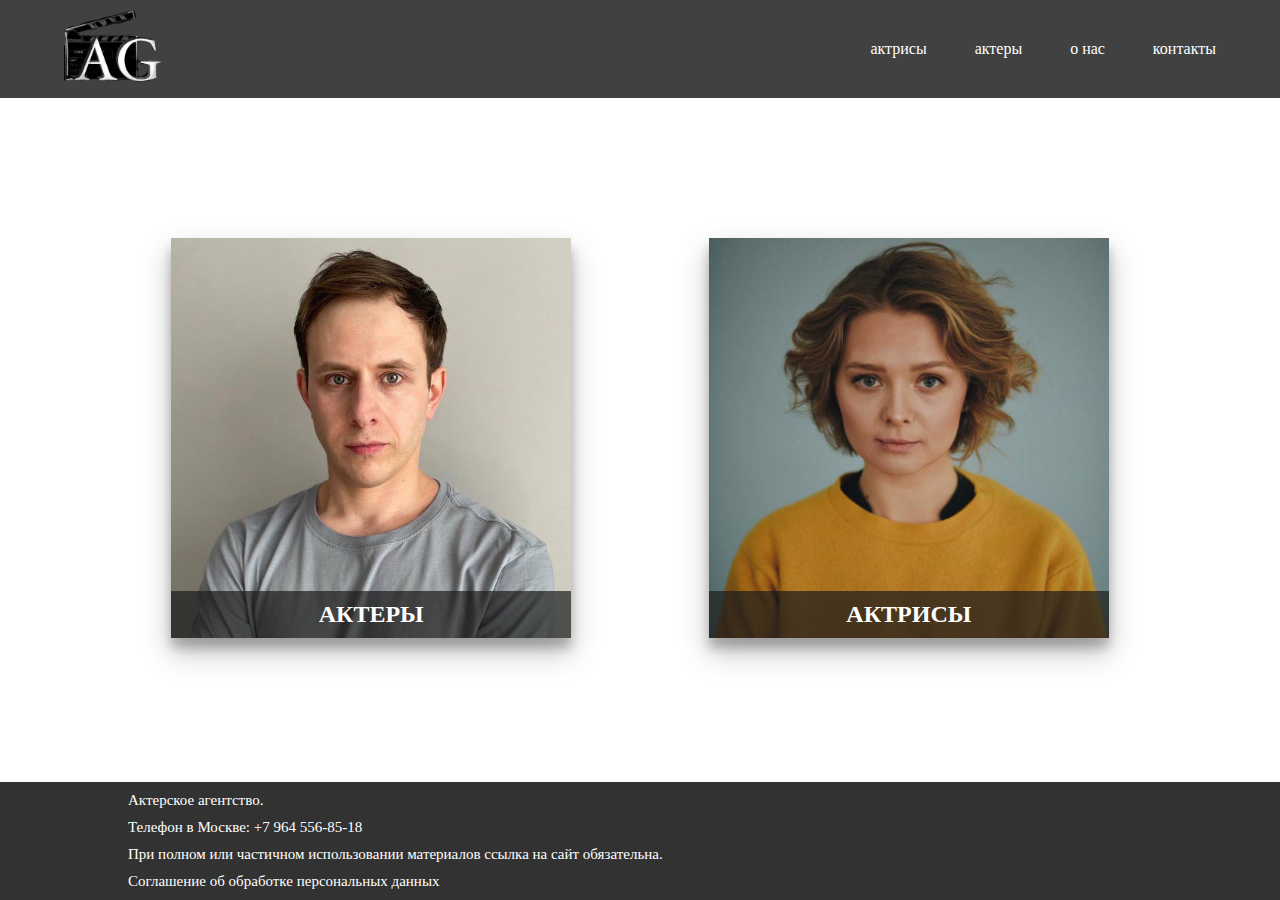
==== index.html @ 682a8c98 "ух! добавила почти всех девочнок" ====
<!DOCTYPE html>
<html lang="en">
  <head>
    <meta charset="UTF-8" />
    <meta http-equiv="X-UA-Compatible" content="IE=edge" />
    <meta name="viewport" content="width=device-width, initial-scale=1.0" />
    <title>Document</title>
    <link rel="preconnect" href="https://fonts.googleapis.com" />
    <link rel="preconnect" href="https://fonts.gstatic.com" crossorigin />
    <link
      href="https://fonts.googleapis.com/css2?family=Pacifico&display=swap"
      rel="stylesheet"
    />
    <link rel="stylesheet" href="index.css" />
  </head>

  <body>
    <div class="wrapper">
      <link
        href="https://fonts.googleapis.com/css?family=Noto+Sans&display=swap"
        rel="stylesheet"
      />
      <header>
        <div class="nav">
          <div class="title">
            <a href="index.html"><img src="./images/logo.png" alt="logo" /></a>
          </div>
          <nav>
            <a href="./actress/actress.html">актрисы</a>
            <a href="./gorodinsky/gorodinsky.html">актеры</a>
            <a href="">о нас</a>
            <a href="">контакты</a>
          </nav>
          <div class="ham-menu">
            <div></div>
            <div></div>
            <div></div>
          </div>
        </div>
      </header>
      <div class="drop-menu">
        <div><a href="./actress/actress.html">актрисы</a></div>
        <div><a href="./gorodinsky/gorodinsky.html">актеры</a></div>
        <div><a href="">о нас</a></div>
        <div><a href="">контакты</a></div>
      </div>

      <main>
        <div class="image">
          <a href="./gorodinsky/gorodinsky.html"
            ><img src="./images/actor.jpeg"
          /></a>
          <h2>АКТЕРЫ</h2>
        </div>
        <div class="image">
          <a href="./actress/actress.html"
            ><img src="./images/actress.jpeg"
          /></a>
          <h2>АКТРИСЫ</h2>
        </div>
      </main>
      <footer>
        <div class="footer">
          <p>Актерское агентство.</p>
          <p>Телефон в Москве: +7 964 556-85-18</p>
          <p>
            При полном или частичном использовании материалов ссылка на сайт
            обязательна.
          </p>
          <a href="#">Соглашение об обработке персональных данных</a>
        </div>
      </footer>
      <script src="index.js"></script>
    </div>
  </body>
</html>
---- index.css ----
* {
  margin: 0;
  padding: 0;
  box-sizing: border-box;
  list-style: none;
  text-decoration: none;
}

body {
  height: 100vh;
  width: 100%;
  font-family: 'Merriweather', serif;
}

.wrapper {
  display: flex;
  flex-direction: column;
  height: 100%;
}

header {
  background-color: rgb(65, 65, 65);
  width: 100%;
}

.title img {
  width: 100px;
  margin-top: 10px;
  margin-bottom: 10px;
}

.nav {
  width: 90%;
  margin: 0 auto;
  display: flex;
  justify-content: space-between;
  align-items: center;
}
nav{
  width: 30%;
  display: flex;
  justify-content: space-between;
}
.image {
  position: relative;
  text-align: center;
}

.image img {
  width: 400px;
  box-shadow: rgba(0, 0, 0, 0.25) 0px 14px 28px, rgba(0, 0, 0, 0.22) 0px 10px 10px;
  transition: .5s;
}
.image img:hover{
    box-shadow: rgba(0, 0, 0, 0.7) 0px 14px 28px, rgba(0, 0, 0, 0.22) 0px 10px 10px;
  }

h2 {
  position: absolute;
  bottom: 4px;
  width: 100%;
  background-color: rgb(28, 28, 28, 0.7);
  color: white;
  padding-top: 10px;
  padding-bottom: 10px;
}


.ham-menu {
  display: none;
}

.drop-menu {
  display: none;
}

.ham-menu div {
  height: 5px;
  width: 30px;
  margin: 5px 0;
  background-color: rgb(255, 255, 255);
  transition: 1s ease;
}

.ham-menu .top {
  transform: rotateZ(410deg) translate(-5%, 100%);
  margin: 0;
  transition: 1s ease;
}

.ham-menu .bottom {
  transform: rotateZ(-410deg) translate(-5%, -100%);
  margin: 0;
  transition: 1s ease;
}

.ham-menu .mid {
  transform: rotateZ(360deg);
  display: none;
  transition: 1s ease;
}

.title {
  letter-spacing: 2px;
  word-spacing: 2px;
}

ul {
  display: flex;
}

li {
  margin: 0 10px;
}

a {
  color: white;
}

a:hover {
  color: black;
}

main {
  flex: 1 0 auto;
  width: 100%;
  display: flex;
  justify-content: space-around;
  align-items: center;
  padding: 50px 8%;
}

footer {
  flex: 0 0 auto;
  background-color: rgb(28, 28, 28, 0.9);
  width: 100%;
  padding-top: 10px;
  padding-bottom: 10px;
}

.footer {
  font-size: 15px;
  width: 80%;
  margin: 0 auto;
  display: flex;
  flex-direction: column;
  color: white;
}
.footer p{
  padding-bottom: 10px;
}

@media (max-width: 992px) {
  .title img {
    width: 80px;
  }

  .title {
    letter-spacing: 2px;
    word-spacing: 2px;
  }
  ul {
    display: flex;
  }
  li {
    margin: 0 8px;
  }
  a {
    color: white;
  }
  a:hover {
    color: black;
  }
}

@media (max-width: 768px) {
  header {
    z-index: 999;
  }
  nav {
    display: none;
  }

  main {
    margin-top: -150px;
    flex-direction: column;
  }
  .image img {
    width: 350px;
  }
  .image{
    margin-bottom: 50px;
  }
  h2 {
    padding-top: 5px;
    padding-bottom: 5px;
    font-size: 20px;
  }
  ul {
    display: none;
  }
  .ham-menu {
    display: block;
  }
  .drop-menu {
    position: relative;
    z-index: -1;
    display: flex;
    flex-direction: column;
    background-color: red;
    transition: 1s cubic-bezier(0.9, -0.14, 0, 1.15);
    transform: translateY(-100%);
    list-style-position: inside;
  }
  .drop-down {
    transform: translateY(0%);
    box-shadow: 0 2px 10px rgba(0, 0, 0, 0.6);
    z-index: 9;
  }
  .drop-menu div {
    width: 100%;
    background-color: #9f9f9f;
    text-align: right;
    padding: 10px 20px;
    transition: 0.5s ease;
    border: none;
    letter-spacing: 2px;
  }
  .drop-menu div a {
    color: #ffffff;
    transition: 0.5s ease;
  }
  .footer {
    font-size: 10px;
  }
}
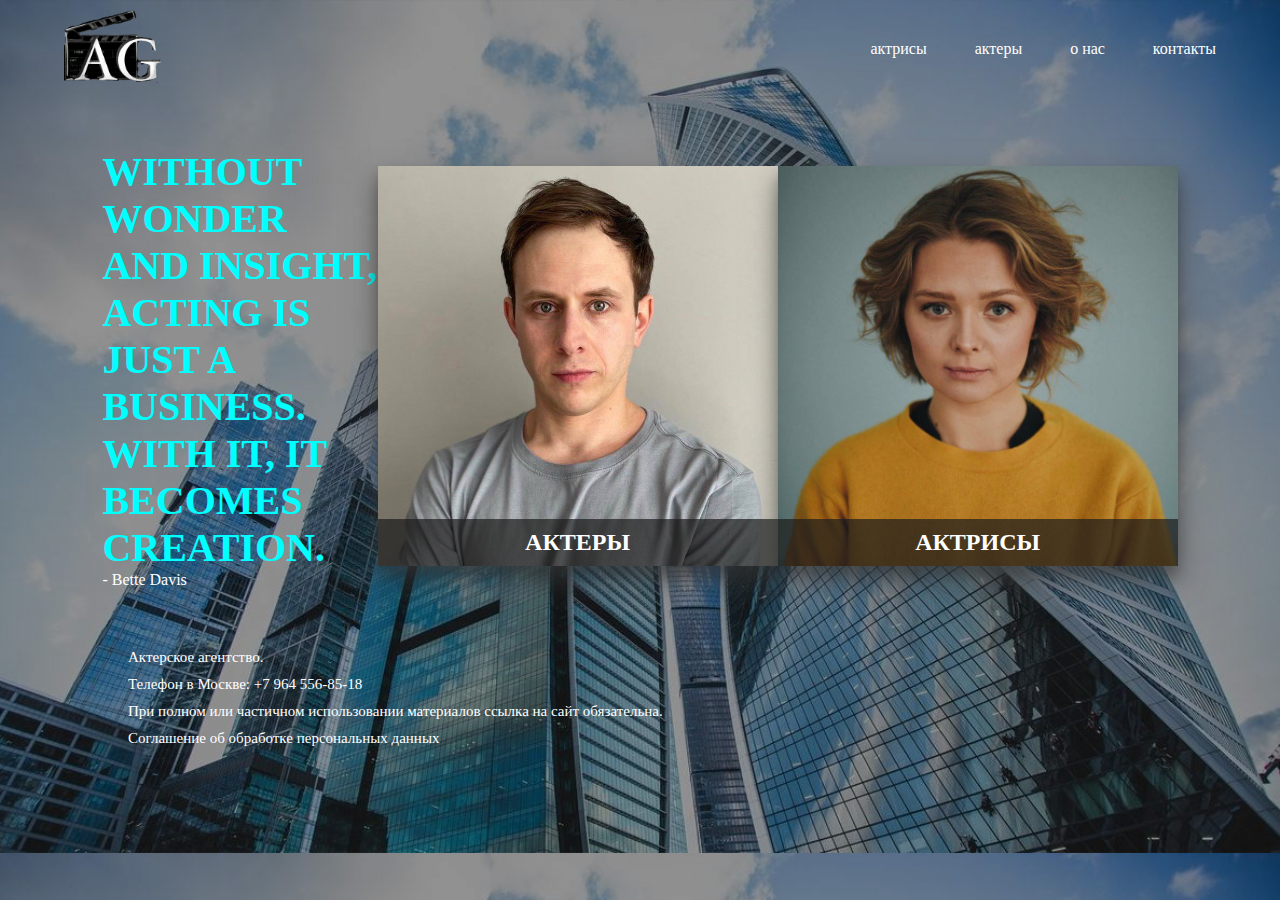
==== commit 33b31656: "ну шото епт" ====
--- a/index.html
+++ b/index.html
@@ -1,12 +1,10 @@
 <!DOCTYPE html>
-<html lang="en">
+<html lang="ru">
   <head>
     <meta charset="UTF-8" />
     <meta http-equiv="X-UA-Compatible" content="IE=edge" />
     <meta name="viewport" content="width=device-width, initial-scale=1.0" />
     <title>Document</title>
-    <link rel="preconnect" href="https://fonts.googleapis.com" />
-    <link rel="preconnect" href="https://fonts.gstatic.com" crossorigin />
     <link
       href="https://fonts.googleapis.com/css2?family=Pacifico&display=swap"
       rel="stylesheet"
@@ -46,6 +44,13 @@
       </div>
 
       <main>
+        <div class="quote">
+          <h1>
+            Without wonder and insight, acting is just a business. With it, it
+            becomes creation.
+          </h1>
+          <p style="color: white">- Bette Davis</p>
+        </div>
         <div class="image">
           <a href="./gorodinsky/gorodinsky.html"
             ><img src="./images/actor.jpeg"
@@ -70,7 +75,7 @@
           <a href="#">Соглашение об обработке персональных данных</a>
         </div>
       </footer>
-      <script src="index.js"></script>
     </div>
+    <script src="index.js"></script>
   </body>
 </html>
--- a/index.css
+++ b/index.css
@@ -7,9 +7,14 @@
 }
 
 body {
-  height: 100vh;
-  width: 100%;
-  font-family: 'Merriweather', serif;
+  width: 100%;
+  font-family: "Merriweather", serif;
+  background: linear-gradient(rgba(0, 0, 0, 0.4), rgba(0, 0, 0, 0.4)),
+    url("./images/wallpepper.jpg");
+  -webkit-background-size: cover;
+  -moz-background-size: cover;
+  -o-background-size: cover;
+  background-size: cover;
 }
 
 .wrapper {
@@ -19,7 +24,6 @@
 }
 
 header {
-  background-color: rgb(65, 65, 65);
   width: 100%;
 }
 
@@ -36,10 +40,26 @@
   justify-content: space-between;
   align-items: center;
 }
-nav{
+nav {
   width: 30%;
   display: flex;
   justify-content: space-between;
+}
+main {
+  flex: 1 0 auto;
+  width: 100%;
+  display: flex;
+  justify-content: space-around;
+  align-items: center;
+  padding: 50px 8%;
+}
+.quote {
+  width: 30%;
+}
+h1 {
+  color: aqua;
+  text-transform: uppercase;
+  font-size: 40px;
 }
 .image {
   position: relative;
@@ -48,12 +68,14 @@
 
 .image img {
   width: 400px;
-  box-shadow: rgba(0, 0, 0, 0.25) 0px 14px 28px, rgba(0, 0, 0, 0.22) 0px 10px 10px;
-  transition: .5s;
-}
-.image img:hover{
-    box-shadow: rgba(0, 0, 0, 0.7) 0px 14px 28px, rgba(0, 0, 0, 0.22) 0px 10px 10px;
-  }
+  box-shadow: rgb(62, 62, 62, 0.7) 0px 14px 28px,
+    rgba(0, 0, 0, 0.22) 0px 10px 10px;
+  transition: 0.5s;
+}
+.image img:hover {
+  box-shadow: rgba(255, 255, 255, 0.5) 0px 14px 28px,
+    rgba(0, 255, 255, 0.22) 0px 10px 10px;
+}
 
 h2 {
   position: absolute;
@@ -64,7 +86,6 @@
   padding-top: 10px;
   padding-bottom: 10px;
 }
-
 
 .ham-menu {
   display: none;
@@ -114,25 +135,15 @@
 }
 
 a {
-  color: white;
+  color: rgb(255, 255, 255);
 }
 
 a:hover {
   color: black;
 }
 
-main {
-  flex: 1 0 auto;
-  width: 100%;
-  display: flex;
-  justify-content: space-around;
-  align-items: center;
-  padding: 50px 8%;
-}
-
 footer {
   flex: 0 0 auto;
-  background-color: rgb(28, 28, 28, 0.9);
   width: 100%;
   padding-top: 10px;
   padding-bottom: 10px;
@@ -146,7 +157,7 @@
   flex-direction: column;
   color: white;
 }
-.footer p{
+.footer p {
   padding-bottom: 10px;
 }
 
@@ -175,6 +186,7 @@
 
 @media (max-width: 768px) {
   header {
+    background-color: rgb(65, 65, 65);
     z-index: 999;
   }
   nav {
@@ -185,10 +197,17 @@
     margin-top: -150px;
     flex-direction: column;
   }
+  .quote {
+    width: 100%;
+    margin-bottom: 30px;
+  }
+  h1 {
+    font-size: 30px;
+  }
   .image img {
     width: 350px;
   }
-  .image{
+  .image {
     margin-bottom: 50px;
   }
   h2 {
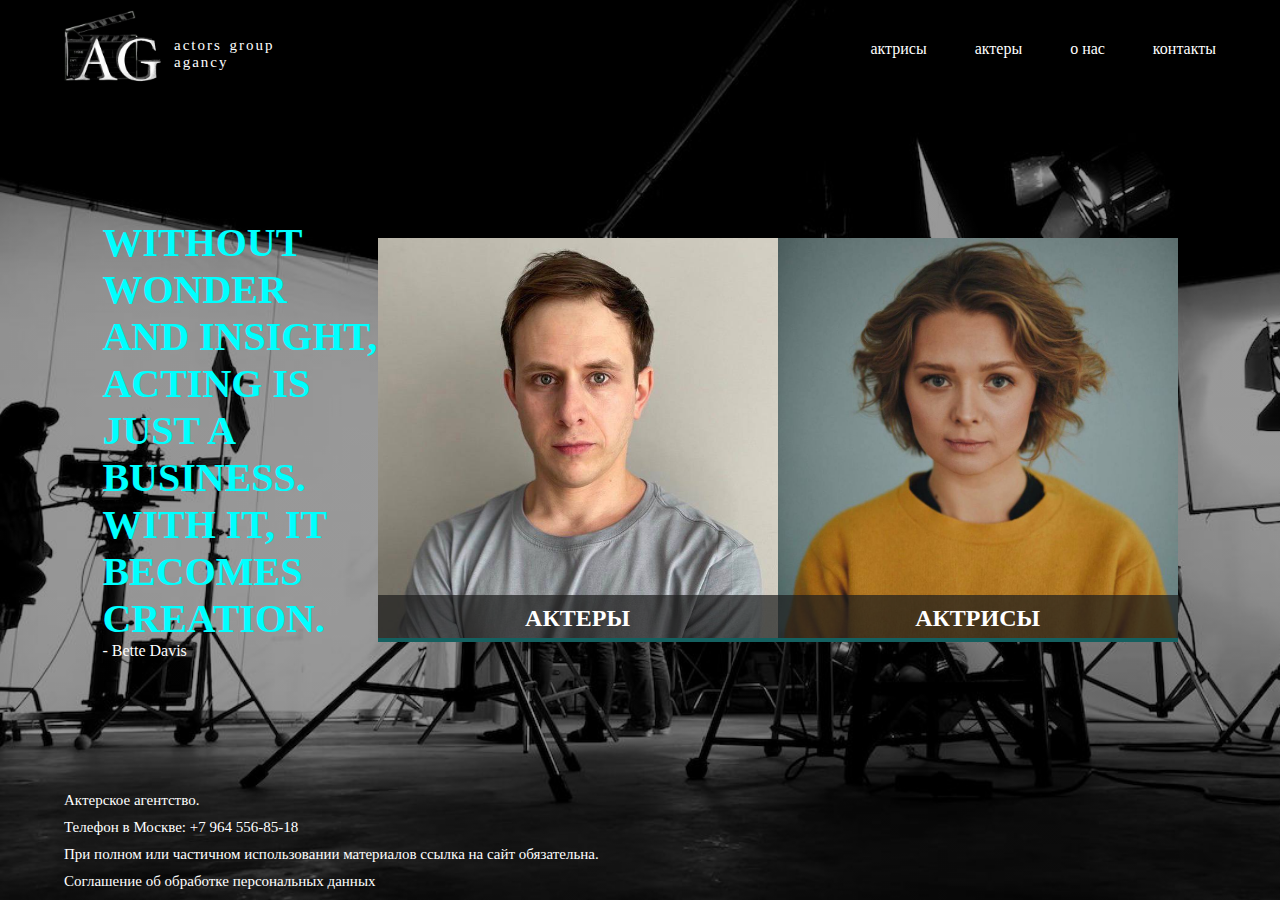
==== commit 21acd940: "поменяла обои" ====
--- a/index.html
+++ b/index.html
@@ -22,6 +22,7 @@
         <div class="nav">
           <div class="title">
             <a href="index.html"><img src="./images/logo.png" alt="logo" /></a>
+            <p>actors group<br />agancy</p>
           </div>
           <nav>
             <a href="./actress/actress.html">актрисы</a>
--- a/index.css
+++ b/index.css
@@ -10,7 +10,7 @@
   width: 100%;
   font-family: "Merriweather", serif;
   background: linear-gradient(rgba(0, 0, 0, 0.4), rgba(0, 0, 0, 0.4)),
-    url("./images/wallpepper.jpg");
+    url("./images/new-wallpepper.jpg");
   -webkit-background-size: cover;
   -moz-background-size: cover;
   -o-background-size: cover;
@@ -20,11 +20,23 @@
 .wrapper {
   display: flex;
   flex-direction: column;
-  height: 100%;
+  height: 100vh;
 }
 
 header {
   width: 100%;
+}
+.title {
+  color: white;
+  letter-spacing: 2px;
+  word-spacing: 2px;
+  display: flex;
+  align-items: center;
+}
+.title p {
+  font-size: 15px;
+  padding-top: 10px;
+  padding-left: 10px;
 }
 
 .title img {
@@ -64,12 +76,11 @@
 .image {
   position: relative;
   text-align: center;
+  background-color: aqua;
 }
 
 .image img {
   width: 400px;
-  box-shadow: rgb(62, 62, 62, 0.7) 0px 14px 28px,
-    rgba(0, 0, 0, 0.22) 0px 10px 10px;
   transition: 0.5s;
 }
 .image img:hover {
@@ -79,7 +90,7 @@
 
 h2 {
   position: absolute;
-  bottom: 4px;
+  bottom: 0px;
   width: 100%;
   background-color: rgb(28, 28, 28, 0.7);
   color: white;
@@ -121,11 +132,6 @@
   transition: 1s ease;
 }
 
-.title {
-  letter-spacing: 2px;
-  word-spacing: 2px;
-}
-
 ul {
   display: flex;
 }
@@ -139,7 +145,7 @@
 }
 
 a:hover {
-  color: black;
+  color: aqua;
 }
 
 footer {
@@ -151,7 +157,7 @@
 
 .footer {
   font-size: 15px;
-  width: 80%;
+  width: 90%;
   margin: 0 auto;
   display: flex;
   flex-direction: column;
@@ -159,6 +165,14 @@
 }
 .footer p {
   padding-bottom: 10px;
+}
+@media (max-width: 1200px) {
+  .image img {
+    width: 300px;
+  }
+  h1 {
+    font-size: 30px;
+  }
 }
 
 @media (max-width: 992px) {
@@ -181,6 +195,12 @@
   }
   a:hover {
     color: black;
+  }
+  .image img {
+    width: 250px;
+  }
+  h1 {
+    font-size: 20px;
   }
 }
 
@@ -194,7 +214,7 @@
   }
 
   main {
-    margin-top: -150px;
+    margin-top: -175px;
     flex-direction: column;
   }
   .quote {
@@ -202,7 +222,7 @@
     margin-bottom: 30px;
   }
   h1 {
-    font-size: 30px;
+    font-size: 25px;
   }
   .image img {
     width: 350px;
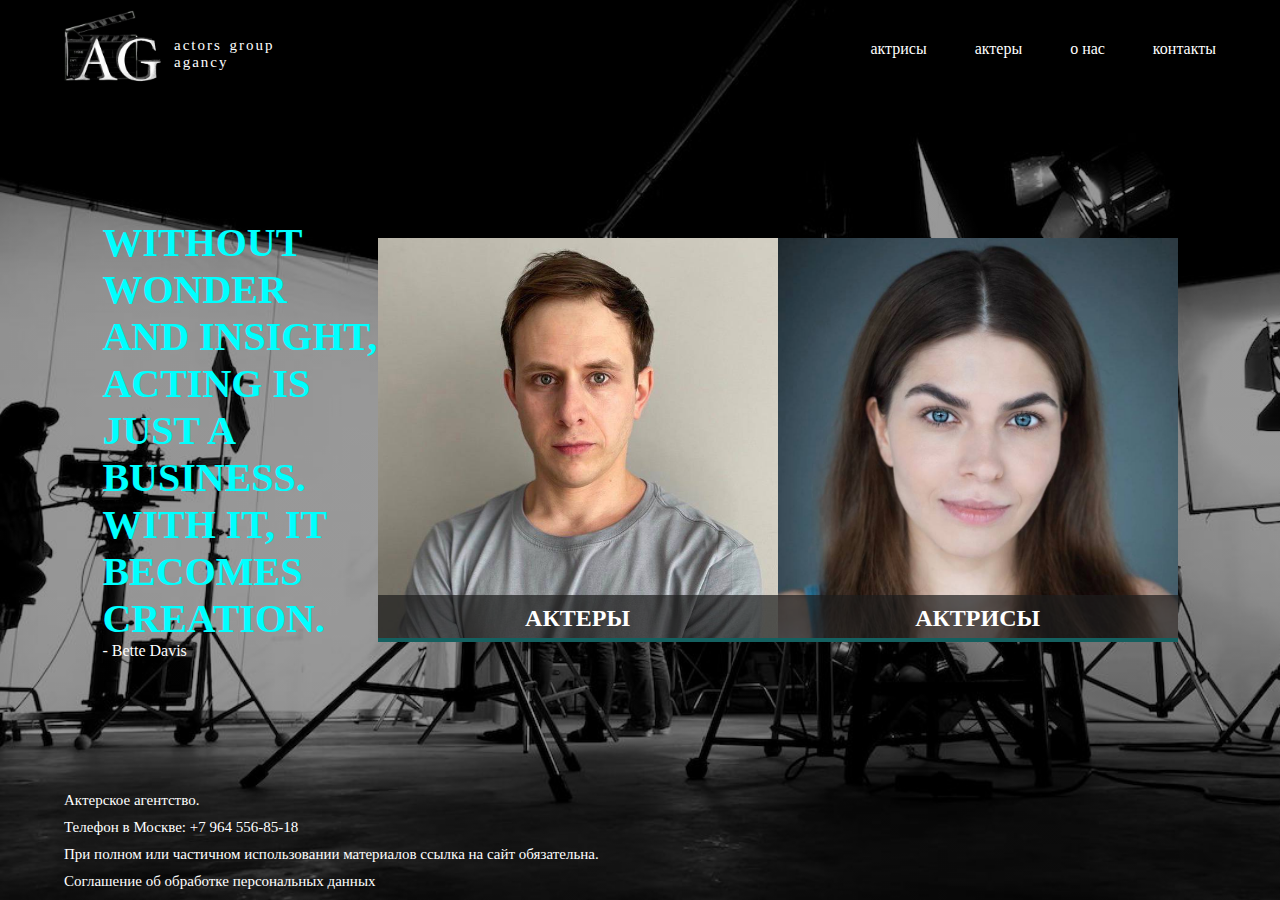
==== commit 3ad3dbf7: "воеводова фавикон" ====
--- a/index.html
+++ b/index.html
@@ -4,7 +4,9 @@
     <meta charset="UTF-8" />
     <meta http-equiv="X-UA-Compatible" content="IE=edge" />
     <meta name="viewport" content="width=device-width, initial-scale=1.0" />
-    <title>Document</title>
+    <title>Actors Group Agancy</title>
+    <link type="image/x-icon" href="./images/favicon.ico" rel="shortcut icon" />
+    <link type="Image/x-icon" href="./images/favicon.ico" rel="icon" />
     <link
       href="https://fonts.googleapis.com/css2?family=Pacifico&display=swap"
       rel="stylesheet"
@@ -60,7 +62,7 @@
         </div>
         <div class="image">
           <a href="./actress/actress.html"
-            ><img src="./images/actress.jpeg"
+            ><img src="./images/борисевич.jpeg"
           /></a>
           <h2>АКТРИСЫ</h2>
         </div>
--- a/index.css
+++ b/index.css
@@ -206,7 +206,7 @@
 
 @media (max-width: 768px) {
   header {
-    background-color: rgb(65, 65, 65);
+    background-color: rgb(0, 0, 0);
     z-index: 999;
   }
   nav {
@@ -273,3 +273,8 @@
     font-size: 10px;
   }
 }
+@media (max-width: 576px) {
+  h1 {
+    font-size: 20px;
+  }
+}
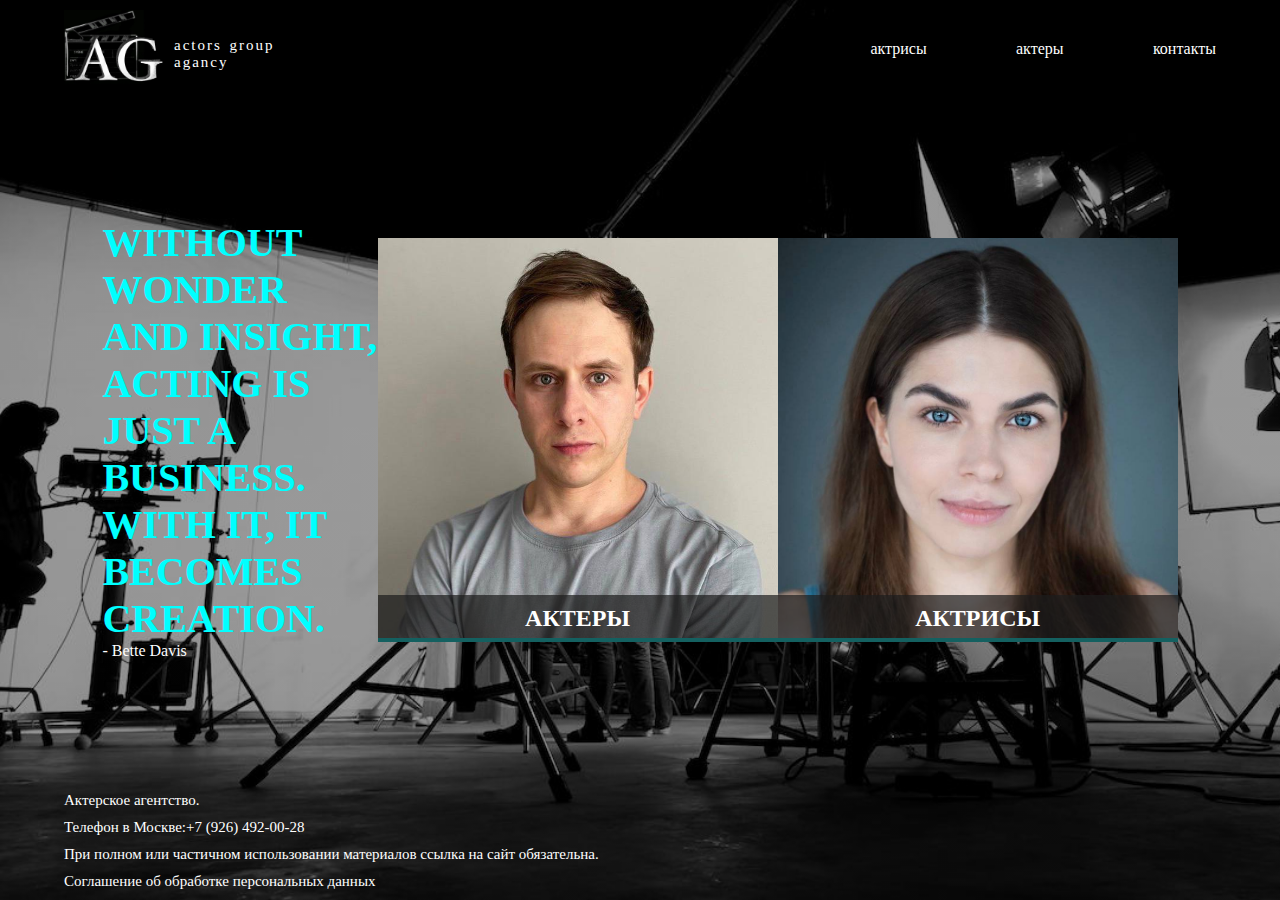
==== commit 6327cd40: "почистила все и лаврухина" ====
--- a/index.html
+++ b/index.html
@@ -11,6 +11,8 @@
       href="https://fonts.googleapis.com/css2?family=Pacifico&display=swap"
       rel="stylesheet"
     />
+    <meta name="description" content="Актерское агентство actors group." />
+    <meta name="Keywords" content="актеры, агентство, actors, group." />
     <link rel="stylesheet" href="index.css" />
   </head>
 
@@ -23,14 +25,13 @@
       <header>
         <div class="nav">
           <div class="title">
-            <a href="index.html"><img src="./images/logo.png" alt="logo" /></a>
+            <a href="index.html"><img src="./images/logo.jpg" alt="logo" /></a>
             <p>actors group<br />agancy</p>
           </div>
           <nav>
             <a href="./actress/actress.html">актрисы</a>
             <a href="./gorodinsky/gorodinsky.html">актеры</a>
-            <a href="">о нас</a>
-            <a href="">контакты</a>
+            <a href="./contacts/contacts.html">контакты</a>
           </nav>
           <div class="ham-menu">
             <div></div>
@@ -42,8 +43,7 @@
       <div class="drop-menu">
         <div><a href="./actress/actress.html">актрисы</a></div>
         <div><a href="./gorodinsky/gorodinsky.html">актеры</a></div>
-        <div><a href="">о нас</a></div>
-        <div><a href="">контакты</a></div>
+        <div><a href="./contacts/contacts.html">контакты</a></div>
       </div>
 
       <main>
@@ -70,7 +70,11 @@
       <footer>
         <div class="footer">
           <p>Актерское агентство.</p>
-          <p>Телефон в Москве: +7 964 556-85-18</p>
+
+          <div class="phone">
+            <p>Телефон в Москве:</p>
+            <a href="tel:+79264920028">+7 (926) 492-00-28</a>
+          </div>
           <p>
             При полном или частичном использовании материалов ссылка на сайт
             обязательна.
--- a/index.css
+++ b/index.css
@@ -146,6 +146,10 @@
 
 a:hover {
   color: aqua;
+}
+.phone {
+  display: flex;
+  flex-direction: row;
 }
 
 footer {
